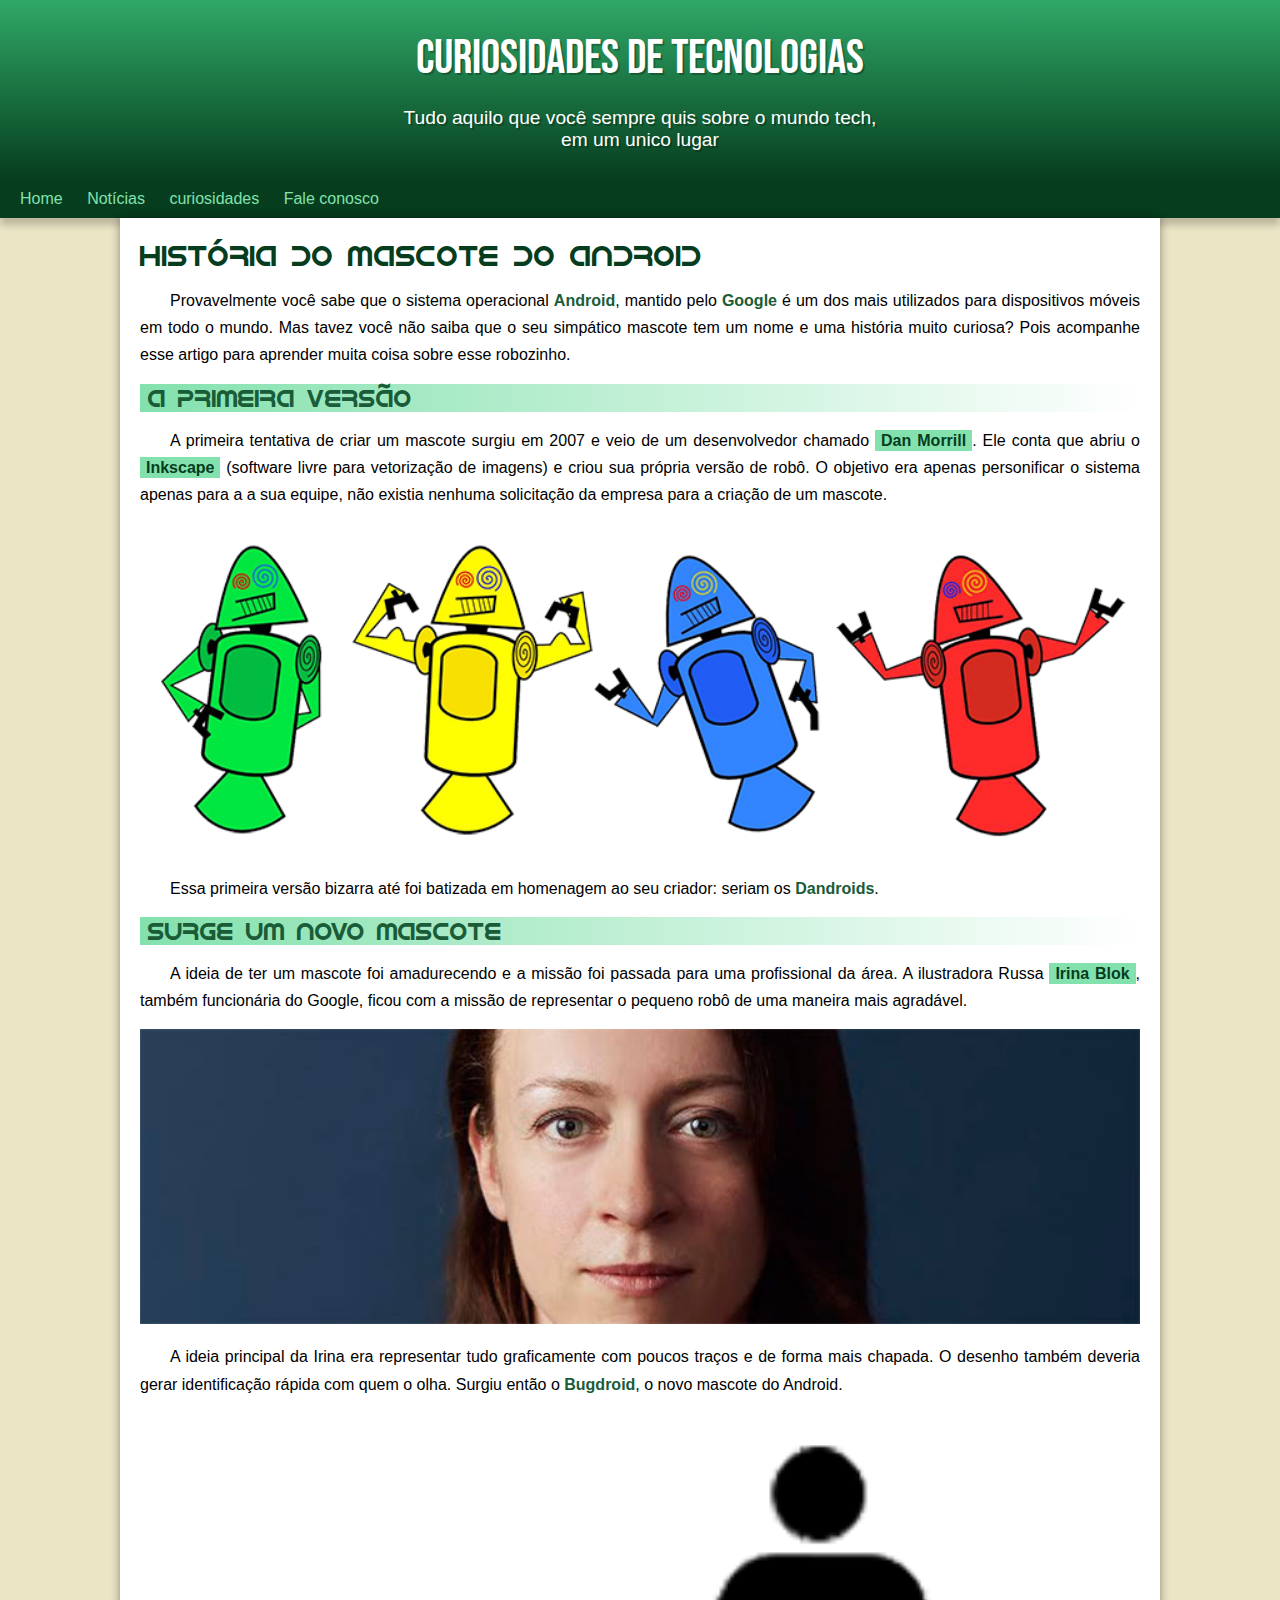
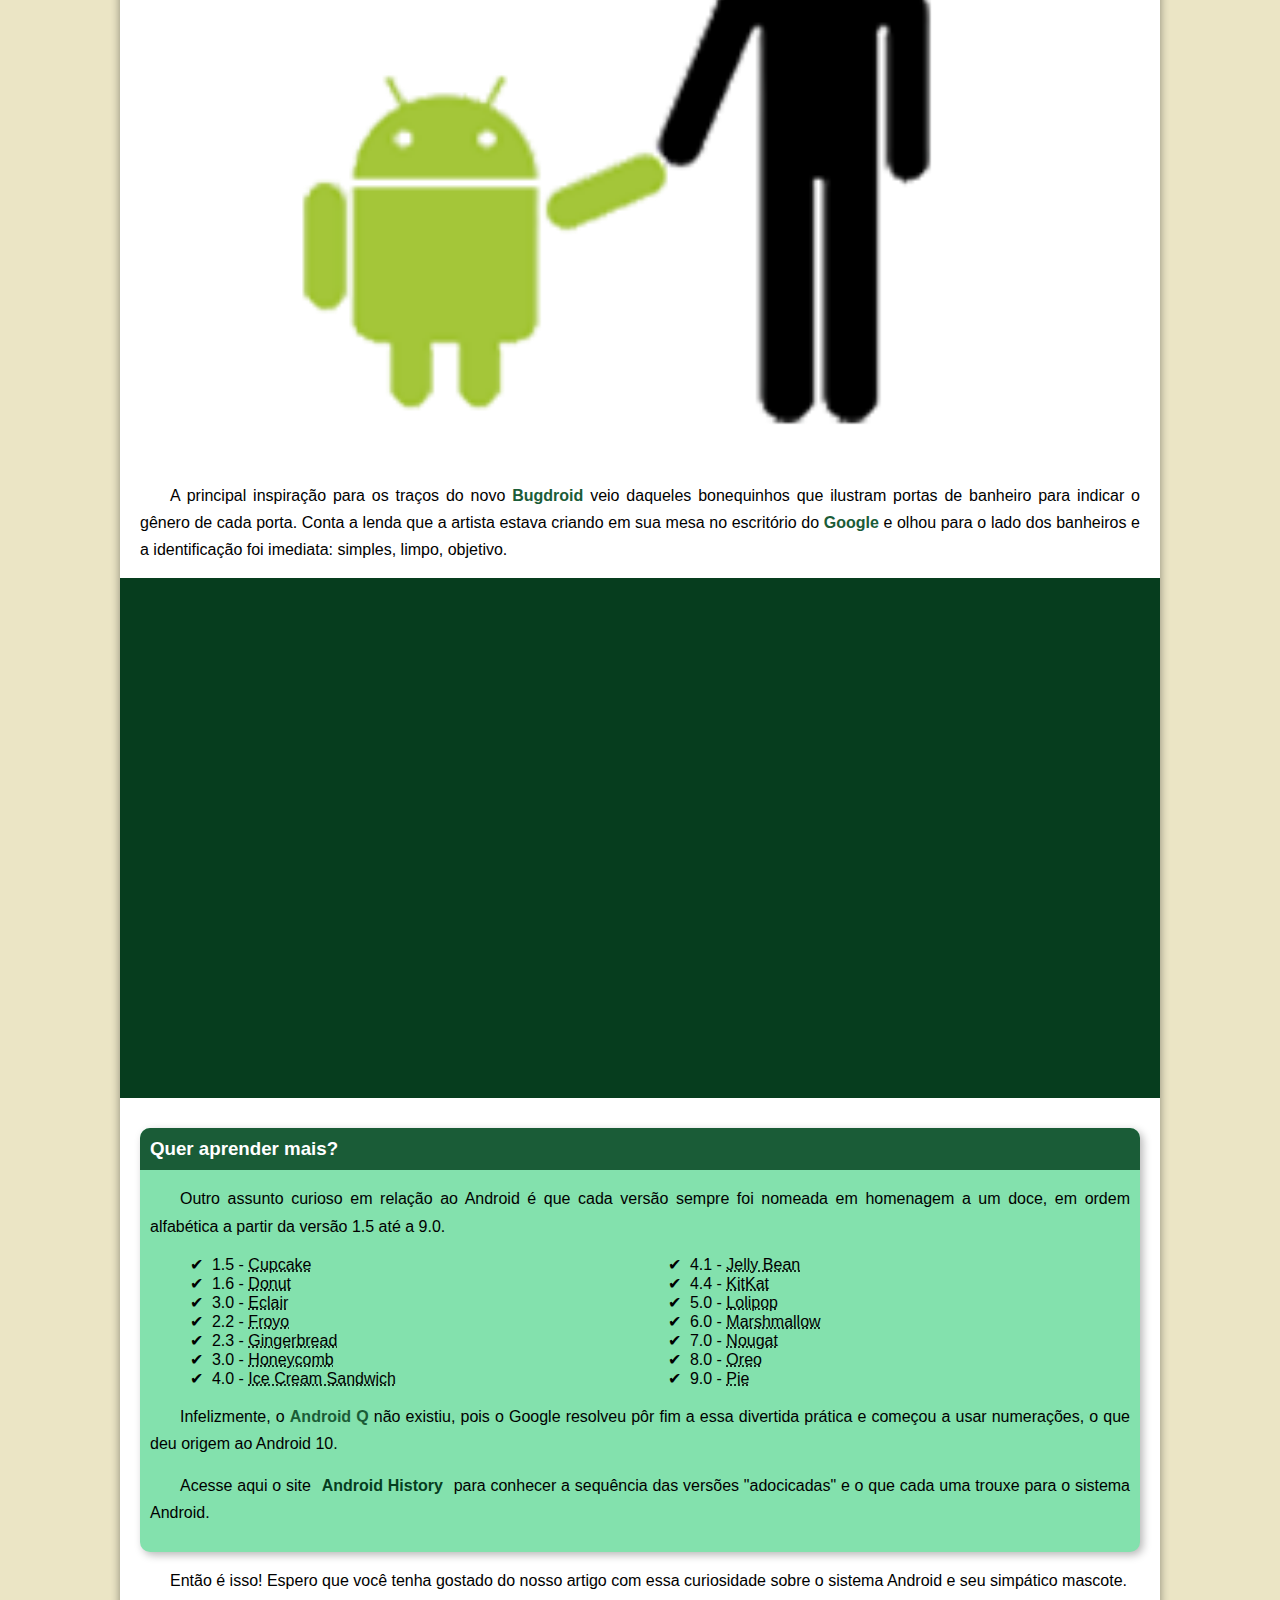
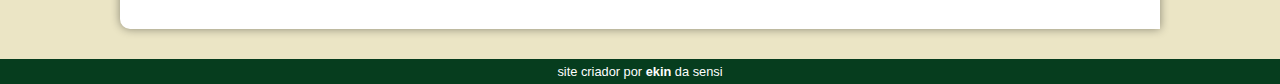
==== index.html @ 2f760502 "Rename index.html.html to index.html" ====
<!DOCTYPE html>
<html lang="pt-br">
<head>
    <meta charset="UTF-8">
    <meta name="viewport" content="width=device-width, initial-scale=1.0">
    <title>Como surgiu o mascote do android</title>
    <link rel="shortcut icon" href="imagens/favicon.ico" type="image/x-icon">
    <link rel="stylesheet" href="style/style.css">
</head>
<body>
    <header>
        <h1>curiosidades de tecnologias</h1>
        <p>Tudo aquilo que você sempre quis sobre o mundo tech, em um unico lugar</p>
    </header>
    <nav>
        <a href="#">Home</a>
        <a href="#">Notícias</a>
        <a href="#">curiosidades</a>
        <a href="#">Fale conosco</a>
    </nav>
    <main>
        <article>
            <h1>História do Mascote do Android</h1>

            <p>Provavelmente você sabe que o sistema operacional <strong>Android</strong>, mantido pelo <strong>Google</strong> é um dos mais utilizados para dispositivos móveis em todo o mundo. Mas tavez você não saiba que o seu simpático mascote tem um nome e uma história muito curiosa? Pois acompanhe esse artigo para aprender muita coisa sobre esse robozinho.</p>

            <h2>A primeira versão</h2>

            <p>A primeira tentativa de criar um mascote surgiu em 2007 e veio de um desenvolvedor chamado <a href="https://androidcommunity.com/dan-morrill-shows-us-the-android-mascot-that-almost-was-20130103/" target="_blank">Dan Morrill</a>. Ele conta que abriu o <a href="https://inkscape.org/pt-br/" target="_blank">Inkscape</a> (software livre para vetorização de imagens) e criou sua própria versão de robô. O objetivo era apenas personificar o sistema apenas para a a sua equipe, não existia nenhuma solicitação da empresa para a criação de um mascote.</p>

           <picture>
            <source media="(max-width: 600px)" srcset="imagens/dan-droids-pq.png"><img src="imagens/dan-droids.png" alt="primeiro mascote do android"></picture>

            <p>Essa primeira versão bizarra até foi batizada em homenagem ao seu criador: seriam os <strong>Dandroids</strong>.</p>

            <h2>Surge um novo mascote</h2>

            <p>A ideia de ter um mascote foi amadurecendo e a missão foi passada para uma profissional da área. A ilustradora Russa <a href="https://www.irinablok.com/" target="_blank">Irina Blok</a>, também funcionária do Google, ficou com a missão de representar o pequeno robô de uma maneira mais agradável.</p>

            <picture>
                <source media="(max-width: 600px)" srcset="imagens/irina-blok-pq.jpg">
                <img src="imagens/irina-blok.jpg" alt="irina blok criadora do Bugdroid">
            </picture>

            <p>A ideia principal da Irina era representar tudo graficamente com poucos traços e de forma mais chapada. O desenho também deveria gerar identificação rápida com quem o olha. Surgiu então o <strong>Bugdroid</strong>, o novo mascote do Android.</p>

            <img src="imagens/bugdroid.png" class="peuqena" alt="Bugdroid">

            <p>A principal inspiração para os traços do novo <strong>Bugdroid</strong> veio daqueles bonequinhos que ilustram portas de banheiro para indicar o gênero de cada porta. Conta a lenda que a artista estava criando em sua mesa no escritório do <strong>Google</strong> e olhou para o lado dos banheiros e a identificação foi imediata: simples, limpo, objetivo.</p>

            <div class="video"><iframe width="560" height="315" src="https://www.youtube.com/embed/l2UDgpLz20M?si=lfSbnfwG0Rqylf5k" title="YouTube video player" frameborder="0" allow="accelerometer; autoplay; clipboard-write; encrypted-media; gyroscope; picture-in-picture; web-share" referrerpolicy="strict-origin-when-cross-origin" allowfullscreen></iframe></div>
            
            <aside>
                <h3>Quer aprender mais?</h3>

                <p>Outro assunto curioso em relação ao Android é que cada versão sempre foi nomeada em homenagem a um doce, em ordem alfabética a partir da versão 1.5 até a 9.0.</p>

                <ul>
                    <li>1.5 - <abbr title="Bolo de copo">Cupcake</abbr></li>
                    <li>1.6 - <abbr title="Rosquinha">Donut</abbr></li>
                    <li>3.0 - <abbr title="Bomba">Eclair</abbr></li>
                    <li>2.2 - <abbr title="Iorguete Congelado">Froyo</abbr></li>
                    <li>2.3 - <abbr title="Bisco de Gengibre">Gingerbread</abbr></li>
                    <li>3.0 - <abbr title="Favo de Mel">Honeycomb</abbr></li>
                    <li>4.0 - <abbr title="Sanduiche de Sorvete">Ice Cream Sandwich</abbr></li>
                    <li>4.1 - <abbr title="Jujuba">Jelly Bean</abbr></li>
                    <li>4.4 - <abbr title="KitKat">KitKat</abbr></li>
                    <li>5.0 - <abbr title="Pirulito">Lolipop</abbr></li>
                    <li>6.0 - <abbr title="Marshmallow">Marshmallow</abbr></li>
                    <li>7.0 - <abbr title="Torrone">Nougat</abbr></li>
                    <li>8.0 - <abbr title="Oreo">Oreo</abbr></li>
                    <li>9.0 - <abbr title="Torta">Pie</abbr></li>
                </ul>

                <p>Infelizmente, o <strong>Android Q</strong> não existiu, pois o Google resolveu pôr fim a essa divertida prática e começou a usar numerações, o que deu origem ao Android 10.</p>

                
                <p>Acesse aqui o site <a href="https://www.android.com/intl/pt-BR_br/history/" target="_blank">Android History</a> para conhecer a sequência das versões "adocicadas" e o que cada uma trouxe para o sistema Android.</p>
             </aside>
             

            <p>Então é isso! Espero que você tenha gostado do nosso artigo com essa curiosidade sobre o sistema Android e seu simpático mascote.        </p>
        </article>
    </main>
    
    <footer>
        <p>site criador por <a href="https://www.instagram.com/custodio.xtz/" target="_blank">ekin</a> da sensi</p>
    </footer>
</body>
</html>
---- style/style.css ----
@charset "UTF-8";

@import url('https://fonts.googleapis.com/css2?family=Bebas+Neue&display=swap');

@font-face {
    font-family: 'Android';
    src: url('../fontes/idroid.otf') format('opentype');
    font-weight:  normal;
}



:root {
    --cor0: #ebe5c5;
    --cor1: #83e1ad;
    --cor2: #3ddc84;
    --cor3: #2fa866;
    --cor4: #1a5c37;
    --cor5: #063d1e;

    --fonte-padrao: Arial, Verdana, Helvetica, sans-serif;
    --fonte-destaque: "Bebas Neue", cursive;
    --fonte-android: 'Android', cursive;
}
*{
    margin: 0px;
    pedding: 0px;
}

body{
    background-color: var(--cor0);
    font-family: var(--fonte-padrao);
}



header {
    background-image: linear-gradient(to bottom,var(--cor3), var(--cor5));
    min-height: 150px;
    text-align: center;
    padding-top: 30px;
}

header > h1 {
    color: white;
    font-family: var(--fonte-destaque);
    font-size: 3em;
    font-weight: normal;
    margin-bottom: 20px;
    text-shadow: 2px 2px 0px rgba(0, 0, 0, 0.266)
    
}

header > p{
    font-family: var(--fonte-padrao);
    font-size: 1.2em;
    color: white;
    max-width: 500px;
    padding-right: 10px;
    padding-left: 10px;
    margin: auto;
    margin-bottom: 20px;
    text-shadow: 2px 2px 0px rgba(0, 0, 0, 0.266)
}

nav{
    background-color: var(--cor5);
    padding: 10px;
    box-shadow: 0px 7px 7px rgba(0, 0, 0, 0.199)

}

nav > a {
    color: var(--cor1);
    padding: 10px;
    text-decoration: none;
    transition-duration: 0.5s;
}

nav > a:hover {
    background-color: var(--cor3);
    color: var(--cor5);
}


main{

    min-width: 300px;
    max-width: 1000px;
    margin: auto;
    margin-bottom: 30px;
    padding: 20px;
    background-color: white;
    box-shadow: 0px 0px 10px rgba(0, 0, 0, 0.414);
    border-bottom-left-radius: 10px;
    border-bottom-right-radius: 0px;
}

main h1 {
    color: var(--cor5);
    font-family: var(--fonte-android);
    font-weight: normal;
    font-size: 1.8em;
     
}

main p {
    margin: 15px 0px 15px 0px ;
    text-align: justify;
    text-indent: 30px;
    font-size: 1em;
    line-height: 1.7em;
}

main strong {
    color: var(--cor4);
    font-weight: bold; 
}

main a {
    text-decoration: none;
    font-weight: bold;
    color: var(--cor5);
    background-color: var(--cor1);
    padding: 2px 6px;
}

main a:hover {
    text-decoration: underline;
    color: var(--cor4);
}
main h2 {
    font-family: var(--fonte-android);
    color: var(--cor4);
    font-size: 1.3;
    font-weight: normal;
    background-image: linear-gradient(to right, var(--cor1),transparent);
    text-indent: 8px;
}
main  img{
    width: 100%;
}

main img.pequena{
    max-width: 350px;
    display: block;
    margin: auto;
}

div.video {
    background-color: var(--cor5);
    margin: 0px -20px 30px -20px;
    padding: 20px;
    padding-bottom: 50%;

    position: relative;
}
div.video > iframe {
    position: absolute;
    top: 5%;
    left: 5%;
    width: 90%;
    height: 90%;

}

aside {
    background-color: var(--cor1);
    padding: 10px;
    border-radius: 10px;
    box-shadow: 3px 3px 8px rgba(0, 0, 0, 0.284);
}

aside > h3 {
    background-color: var(--cor4);
    color: white;
    padding: 10px;
    margin: -10px -10px 0px -10px;
    border-radius: 10px 10px 0px 0px;
}


aside > ul {
    list-style-type: '\2714\00A0\00A0';
    list-style-position: inside;
    columns: 2;
}

footer{
    background-color: var(--cor5);
    color: white;
    text-align: center;
    font-size: 0.8em;
    padding: 5px;
}

footer a {
    color: white;
    font-weight: bolder;
    text-decoration: none;
}

footer a:hover {
    text-decoration: underline;
    color: var(--cor1);
}
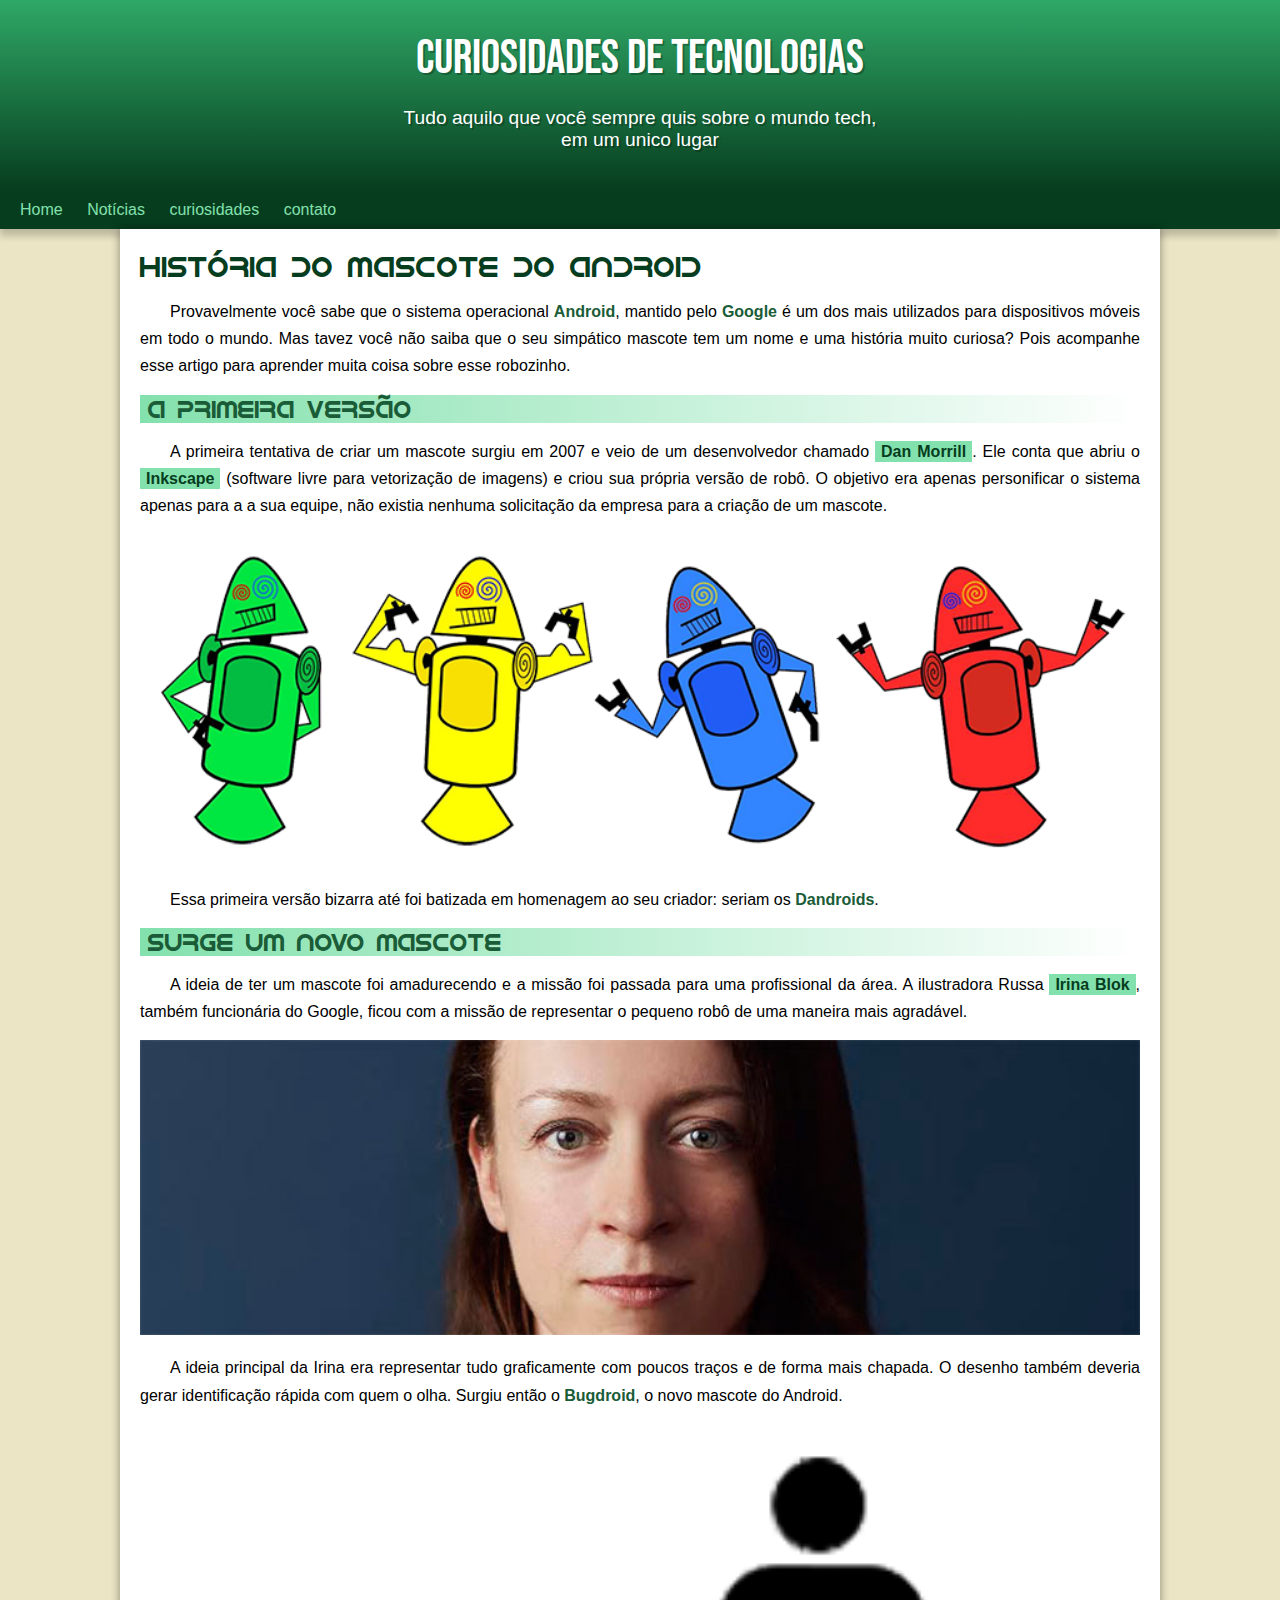
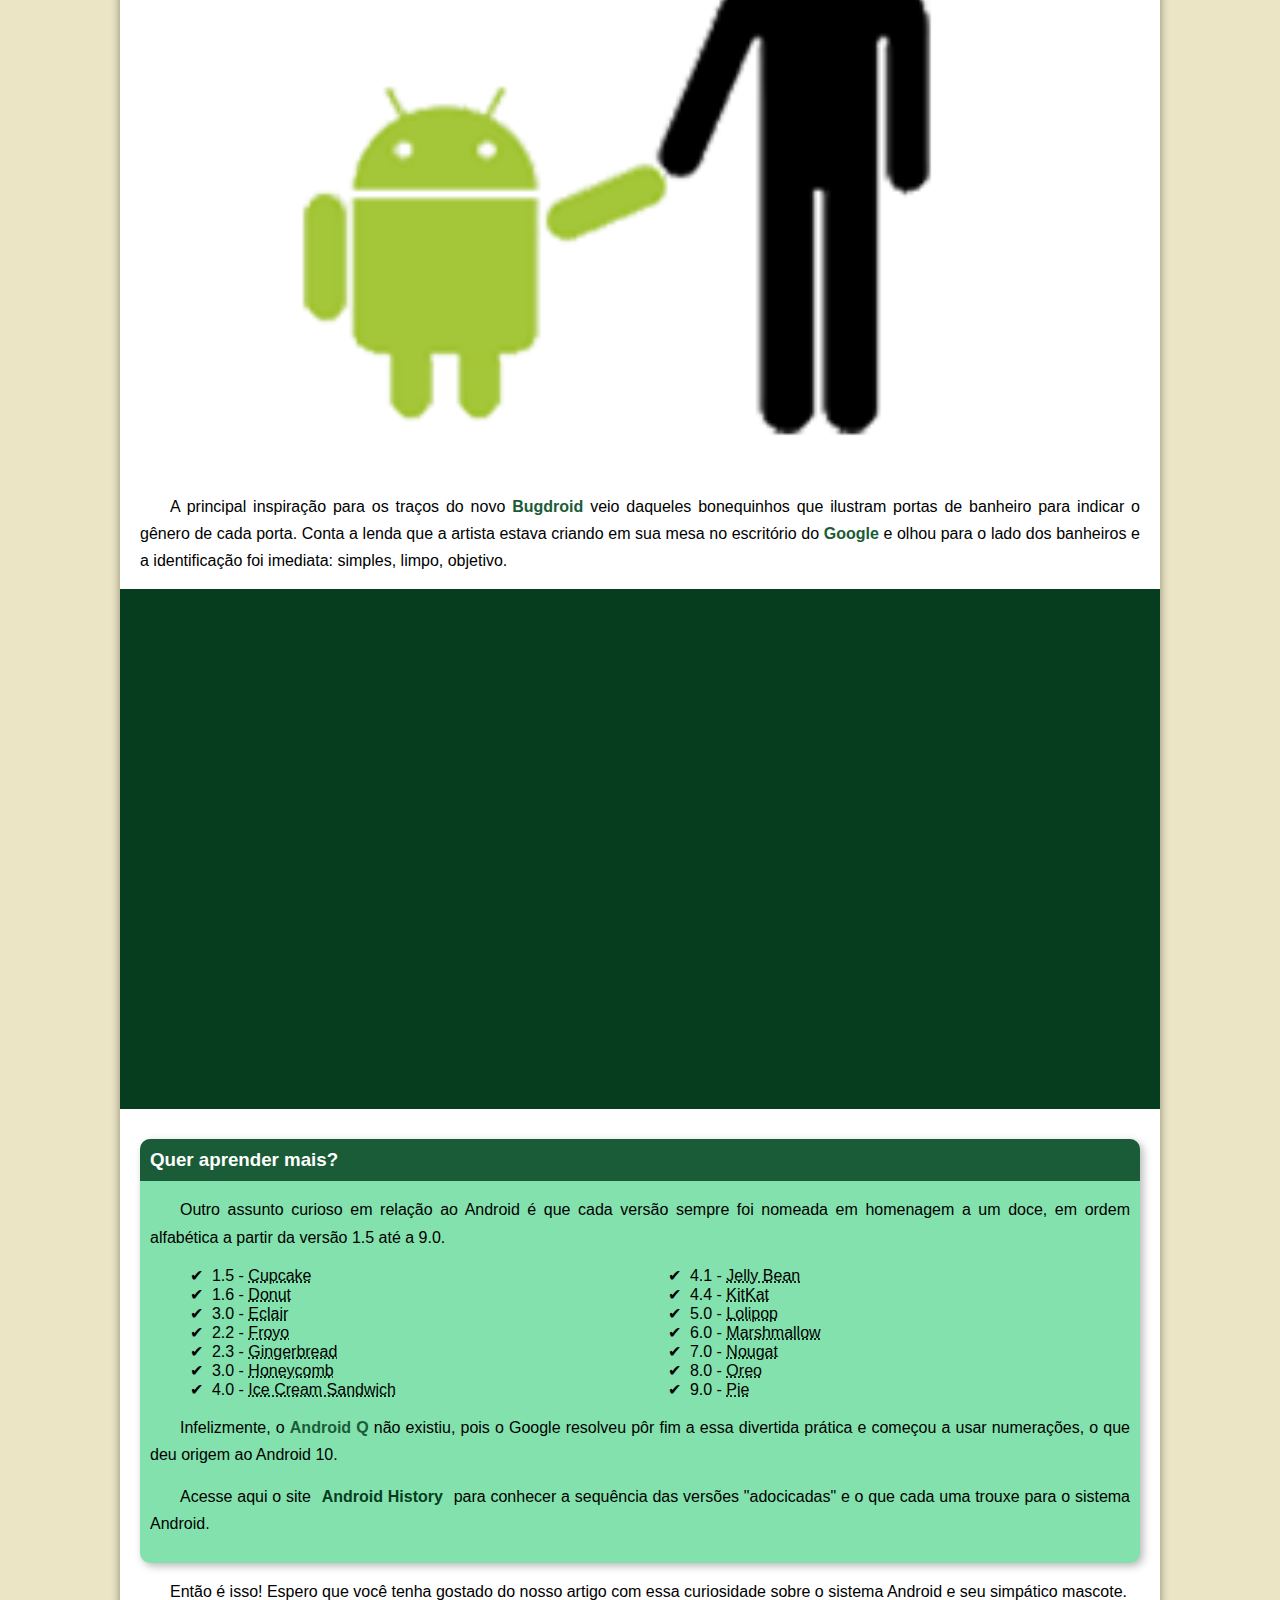
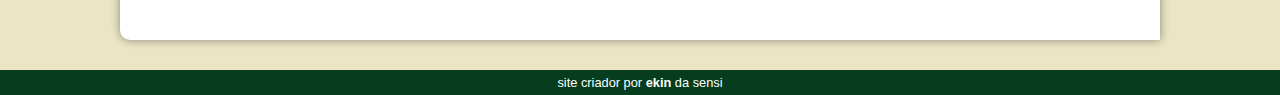
==== commit ad40ba95: "Merge branch 'main' of https://github.com/Richermeson/projeto-android" ====
--- a/index.html
+++ b/index.html
@@ -16,7 +16,7 @@
         <a href="#">Home</a>
         <a href="#">Notícias</a>
         <a href="#">curiosidades</a>
-        <a href="#">Fale conosco</a>
+        <a href="#">contato</a>
     </nav>
     <main>
         <article>
--- a/style/style.css
+++ b/style/style.css
@@ -59,7 +59,7 @@
     padding-right: 10px;
     padding-left: 10px;
     margin: auto;
-    margin-bottom: 20px;
+    padding-bottom: 40px;
     text-shadow: 2px 2px 0px rgba(0, 0, 0, 0.266)
 }
 
